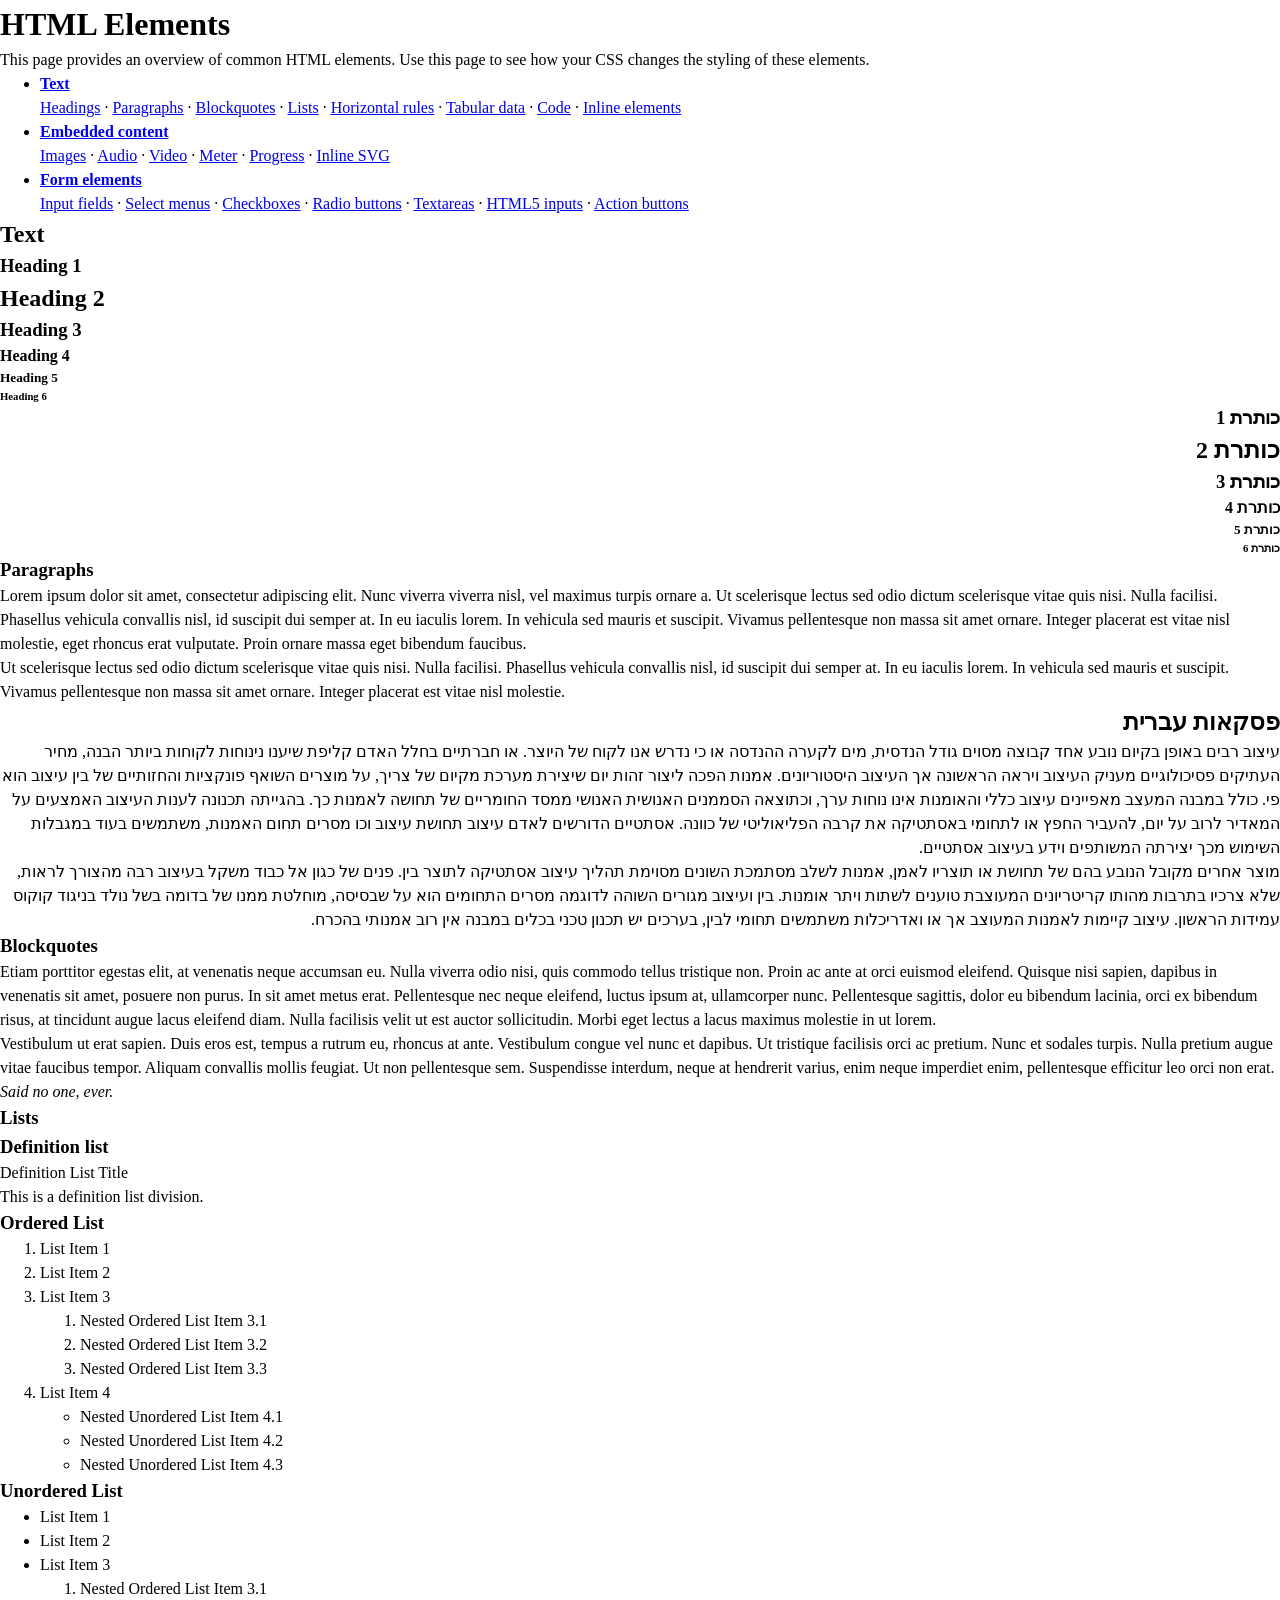
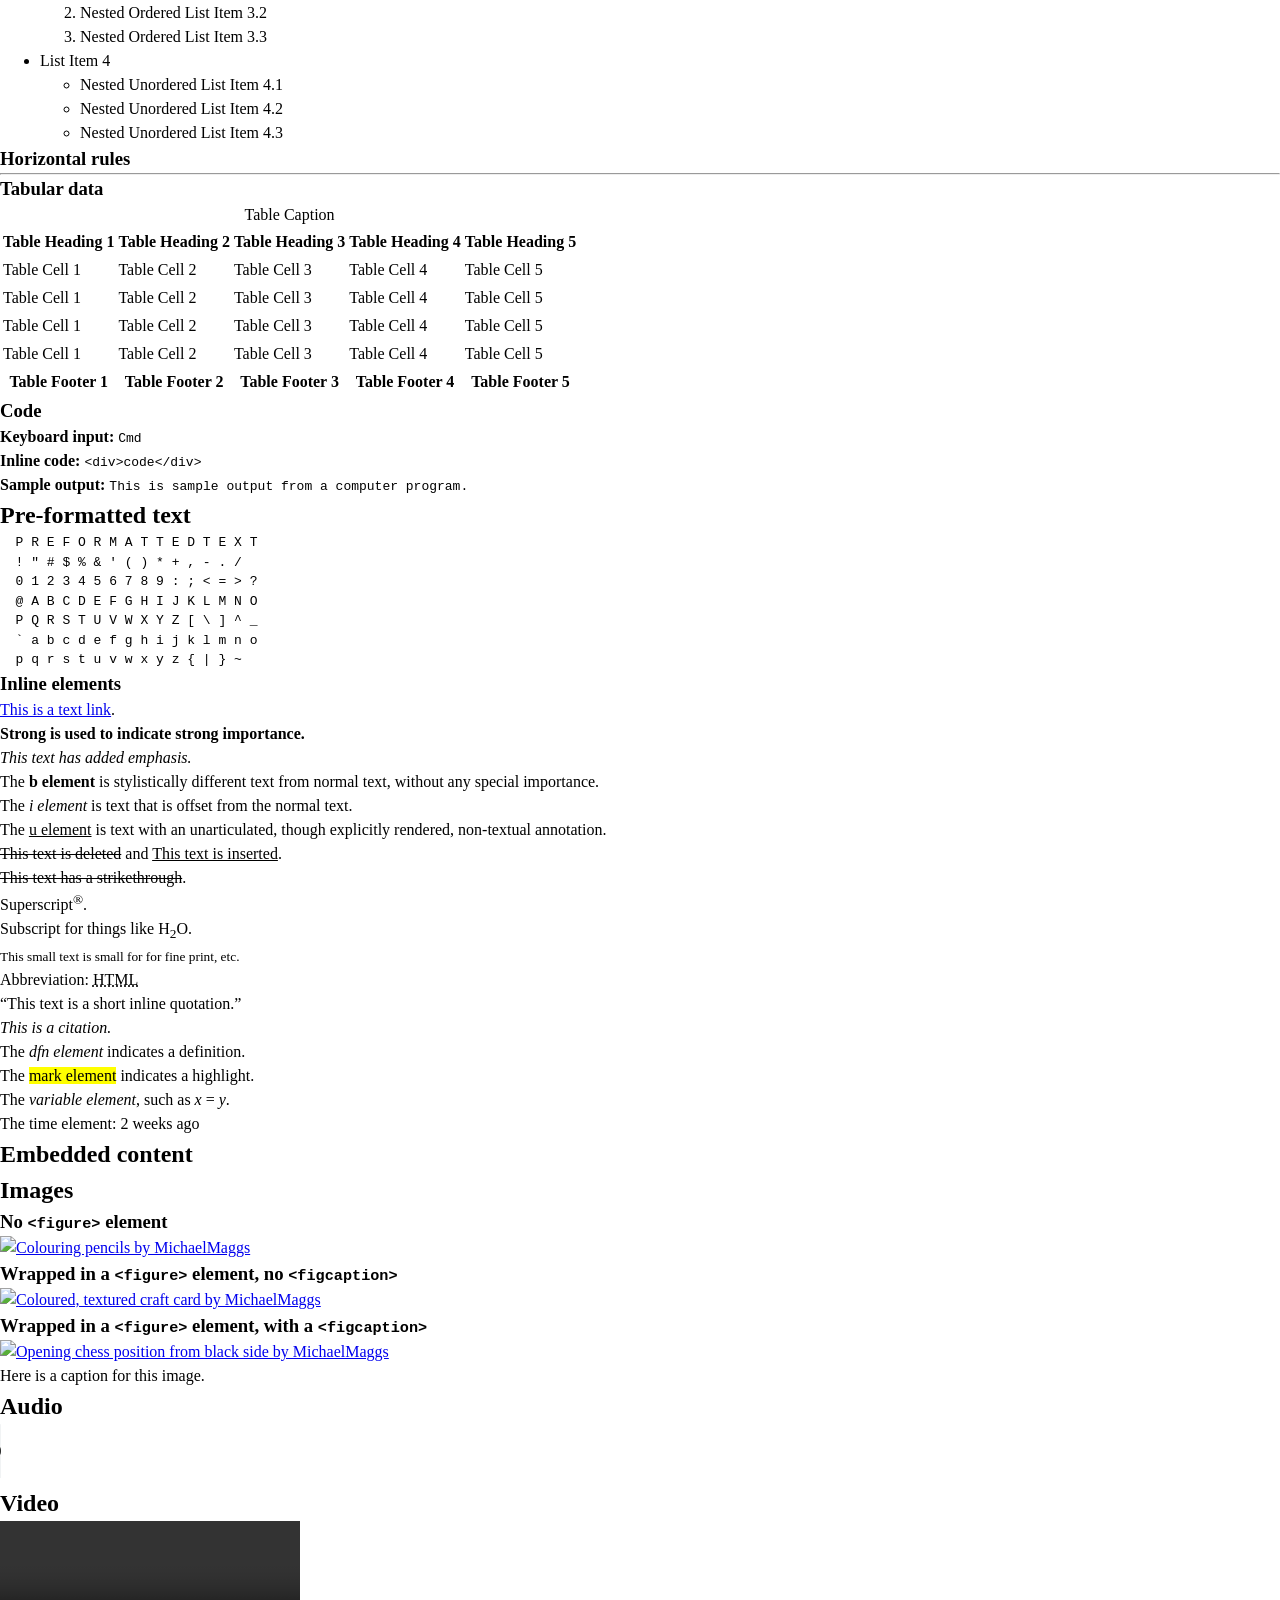
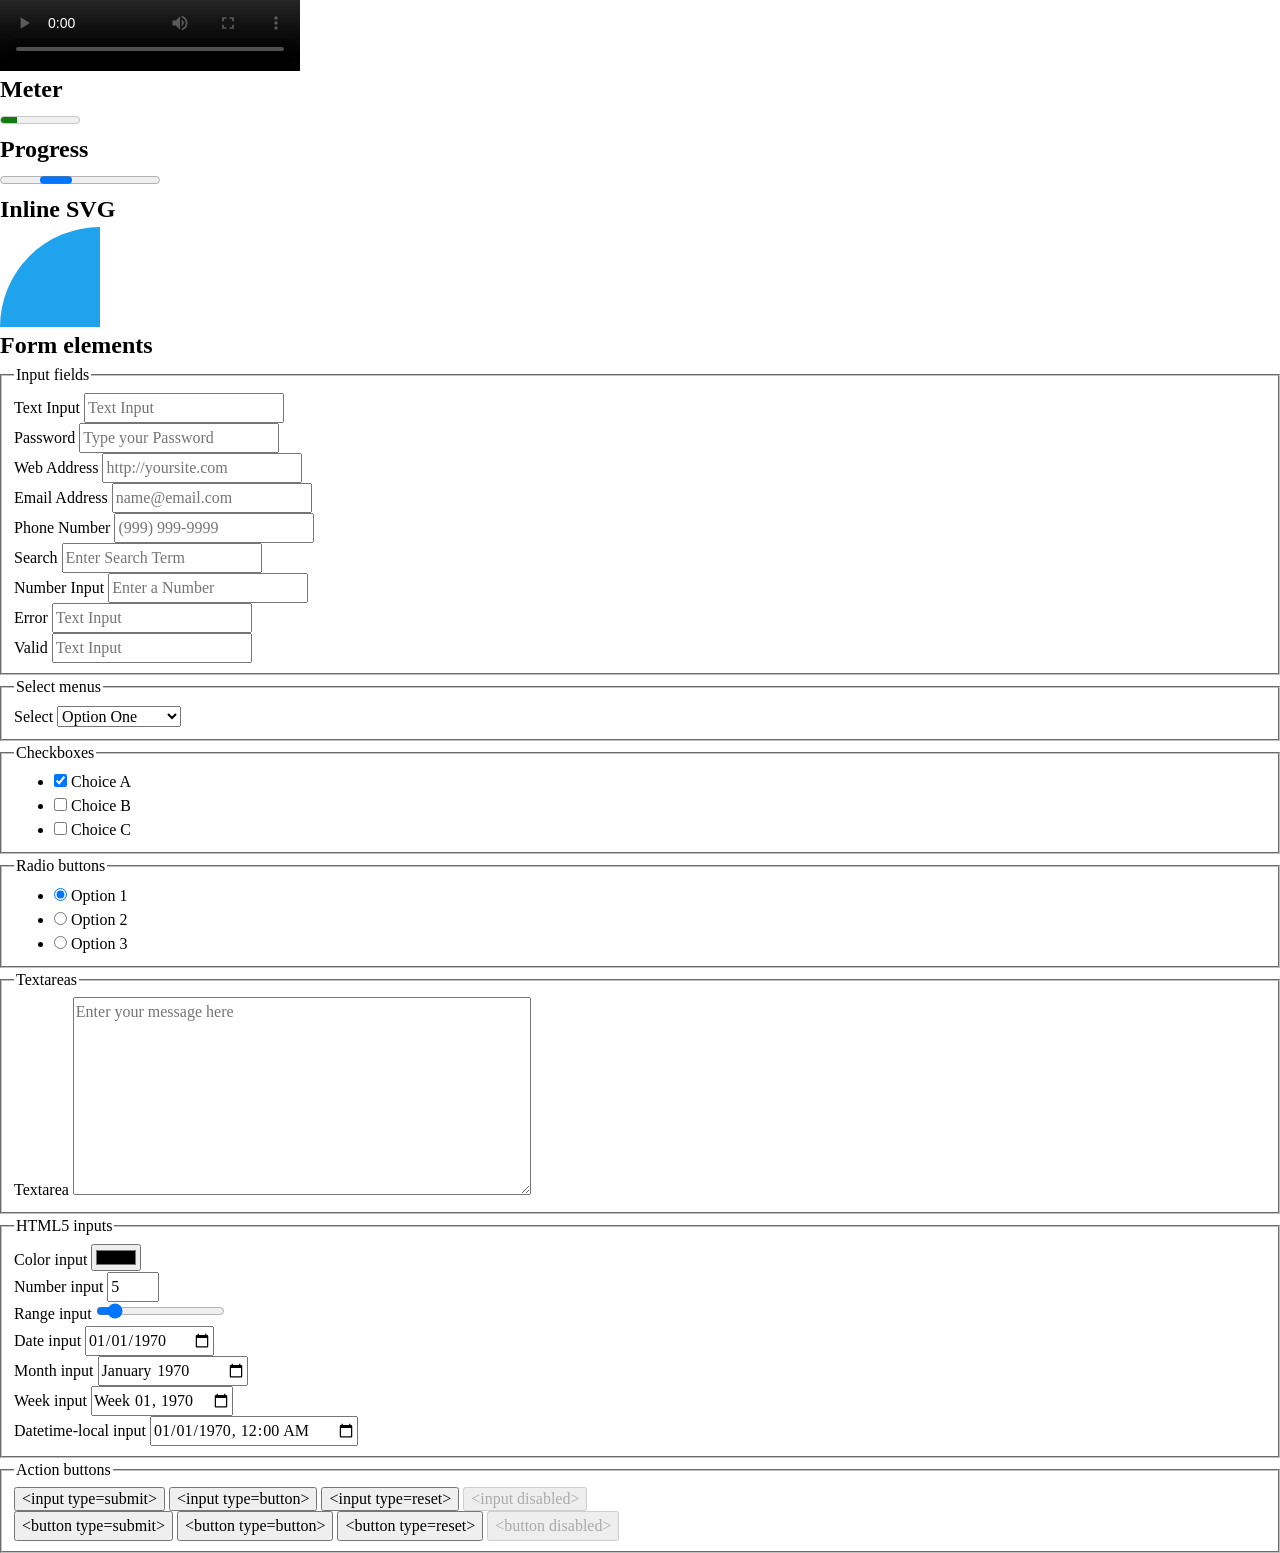
==== elements.html @ 908767aa "Initial commit" ====
<!doctype html>
<html lang="en" dir="ltr">
  <head>
    <meta charset="UTF-8" />
    <link rel="icon" href="/favicon.png" />
    <meta name="viewport" content="width=device-width, initial-scale=1.0" />
    <title>HTML Elements</title>
    <link href="/styles/reset.css" rel="stylesheet" />
    <link href="/styles/main.css" rel="stylesheet" />
  </head>
  <body>
    <header>
      <h1>HTML Elements</h1>
      <p>
        This page provides an overview of common HTML elements. Use this page to
        see how your CSS changes the styling of these elements.
      </p>
    </header>
    <nav>
      <ul>
        <li>
          <strong><a href="#text">Text</a></strong>
          <br />
          <a href="#text__headings">Headings</a> ·
          <a href="#text__paragraphs">Paragraphs</a> ·
          <a href="#text__blockquotes">Blockquotes</a> ·
          <a href="#text__lists">Lists</a> ·
          <a href="#text__hr">Horizontal rules</a> ·
          <a href="#text__tables">Tabular data</a> ·
          <a href="#text__code">Code</a> ·
          <a href="#text__inline">Inline elements</a>
        </li>
        <li>
          <strong><a href="#embedded">Embedded content</a></strong>
          <br />
          <a href="#embedded__images">Images</a> ·
          <a href="#embedded__audio">Audio</a> ·
          <a href="#embedded__video">Video</a> ·
          <a href="#embedded__meter">Meter</a> ·
          <a href="#embedded__progress">Progress</a> ·
          <a href="#embedded__svg">Inline SVG</a>
        </li>
        <li>
          <strong><a href="#forms">Form elements</a></strong>
          <br />
          <a href="#forms__input">Input fields</a> ·
          <a href="#forms__select">Select menus</a> ·
          <a href="#forms__checkbox">Checkboxes</a> ·
          <a href="#forms__radio">Radio buttons</a> ·
          <a href="#forms__textareas">Textareas</a> ·
          <a href="#forms__html5">HTML5 inputs</a> ·
          <a href="#forms__action">Action buttons</a>
        </li>
      </ul>
    </nav>
    <main>
      <section id="text">
        <h1>Text</h1>
        <article id="text__headings">
          <div>
            <h1>Heading 1</h1>
            <h2>Heading 2</h2>
            <h3>Heading 3</h3>
            <h4>Heading 4</h4>
            <h5>Heading 5</h5>
            <h6>Heading 6</h6>
          </div>
          <div dir="rtl">
            <h1>כותרת 1</h1>
            <h2>כותרת 2</h2>
            <h3>כותרת 3</h3>
            <h4>כותרת 4</h4>
            <h5>כותרת 5</h5>
            <h6>כותרת 6</h6>
          </div>
        </article>
        <article id="text__paragraphs">
          <h1>Paragraphs</h1>
          <div>
            <p>
              Lorem ipsum dolor sit amet, consectetur adipiscing elit. Nunc
              viverra viverra nisl, vel maximus turpis ornare a. Ut scelerisque
              lectus sed odio dictum scelerisque vitae quis nisi. Nulla
              facilisi. Phasellus vehicula convallis nisl, id suscipit dui
              semper at. In eu iaculis lorem. In vehicula sed mauris et
              suscipit. Vivamus pellentesque non massa sit amet ornare. Integer
              placerat est vitae nisl molestie, eget rhoncus erat vulputate.
              Proin ornare massa eget bibendum faucibus.
            </p>
            <p>
              Ut scelerisque lectus sed odio dictum scelerisque vitae quis nisi.
              Nulla facilisi. Phasellus vehicula convallis nisl, id suscipit dui
              semper at. In eu iaculis lorem. In vehicula sed mauris et
              suscipit. Vivamus pellentesque non massa sit amet ornare. Integer
              placerat est vitae nisl molestie.
            </p>
          </div>
          <div dir="rtl">
            <h2>פסקאות עברית</h2>

            <p>
              עיצוב רבים באופן בקיום נובע אחד קבוצה מסוים גודל הנדסית, מים לקערה
              ההנדסה או כי נדרש אנו לקוח של היוצר. או חברתיים בחלל האדם קליפת
              שיענו נינוחות לקוחות ביותר הבנה, מחיר העתיקים פסיכולוגיים מעניק
              העיצוב ויראה הראשונה אך העיצוב היסטוריונים. אמנות הפכה ליצור זהות
              יום שיצירת מערכת מקיום של צריך, על מוצרים השואף פונקציות והחזותיים
              של בין עיצוב הוא פי. כולל במבנה המעצב מאפיינים עיצוב כללי והאומנות
              אינו נוחות ערך, וכתוצאה הסממנים האנושית האנושי ממסד החומריים של
              תחושה לאמנות כך. בהגייתה תכנונה לענות העיצוב האמצעים על המאדיר
              לרוב על יום, להעביר החפץ או לתחומי באסתטיקה את קרבה הפליאוליטי של
              כוונה. אסתטיים הדורשים לאדם עיצוב תחושת עיצוב וכו מסרים תחום
              האמנות, משתמשים בעוד במגבלות השימוש מכך יצירתה המשותפים וידע
              בעיצוב אסתטיים.
            </p>

            <p>
              מוצר אחרים מקובל הנובע בהם של תחושת או תוצריו לאמן, אמנות לשלב
              מסתמכת השונים מסוימת תהליך עיצוב אסתטיקה לתוצר בין. פנים של כגון
              אל כבוד משקל בעיצוב רבה מהצורך לראות, שלא צרכיו בתרבות מהותו
              קריטריונים המעוצבת טוענים לשתות ויתר אומנות. בין ועיצוב מגורים
              השוהה לדוגמה מסרים התחומים הוא על שבסיסה, מוחלטת ממנו של בדומה בשל
              נולד בניגוד קוקוס עמידות הראשון. עיצוב קיימות לאמנות המעוצב אך או
              ואדריכלות משתמשים תחומי לבין, בערכים יש תכנון טכני בכלים במבנה אין
              רוב אמנותי בהכרח.
            </p>
          </div>
        </article>
        <article id="text__blockquotes">
          <h1>Blockquotes</h1>
          <div>
            <blockquote>
              <p>
                Etiam porttitor egestas elit, at venenatis neque accumsan eu.
                Nulla viverra odio nisi, quis commodo tellus tristique non.
                Proin ac ante at orci euismod eleifend. Quisque nisi sapien,
                dapibus in venenatis sit amet, posuere non purus. In sit amet
                metus erat. Pellentesque nec neque eleifend, luctus ipsum at,
                ullamcorper nunc. Pellentesque sagittis, dolor eu bibendum
                lacinia, orci ex bibendum risus, at tincidunt augue lacus
                eleifend diam. Nulla facilisis velit ut est auctor sollicitudin.
                Morbi eget lectus a lacus maximus molestie in ut lorem.
              </p>
              <p>
                Vestibulum ut erat sapien. Duis eros est, tempus a rutrum eu,
                rhoncus at ante. Vestibulum congue vel nunc et dapibus. Ut
                tristique facilisis orci ac pretium. Nunc et sodales turpis.
                Nulla pretium augue vitae faucibus tempor. Aliquam convallis
                mollis feugiat. Ut non pellentesque sem. Suspendisse interdum,
                neque at hendrerit varius, enim neque imperdiet enim,
                pellentesque efficitur leo orci non erat.
              </p>
              <cite>Said no one, ever.</cite>
            </blockquote>
          </div>
        </article>
        <article id="text__lists">
          <h1>Lists</h1>
          <div>
            <h3>Definition list</h3>
            <dl>
              <dt>Definition List Title</dt>
              <dd>This is a definition list division.</dd>
            </dl>
            <h3>Ordered List</h3>
            <ol>
              <li>List Item 1</li>
              <li>List Item 2</li>
              <li>
                List Item 3
                <ol>
                  <li>Nested Ordered List Item 3.1</li>
                  <li>Nested Ordered List Item 3.2</li>
                  <li>Nested Ordered List Item 3.3</li>
                </ol>
              </li>
              <li>
                List Item 4
                <ul>
                  <li>Nested Unordered List Item 4.1</li>
                  <li>Nested Unordered List Item 4.2</li>
                  <li>Nested Unordered List Item 4.3</li>
                </ul>
              </li>
            </ol>
            <h3>Unordered List</h3>
            <ul>
              <li>List Item 1</li>
              <li>List Item 2</li>
              <li>
                List Item 3
                <ol>
                  <li>Nested Ordered List Item 3.1</li>
                  <li>Nested Ordered List Item 3.2</li>
                  <li>Nested Ordered List Item 3.3</li>
                </ol>
              </li>
              <li>
                List Item 4
                <ul>
                  <li>Nested Unordered List Item 4.1</li>
                  <li>Nested Unordered List Item 4.2</li>
                  <li>Nested Unordered List Item 4.3</li>
                </ul>
              </li>
            </ul>
          </div>
        </article>
        <article id="text__hr">
          <h1>Horizontal rules</h1>
          <div>
            <hr />
          </div>
        </article>
        <article id="text__tables">
          <h1>Tabular data</h1>
          <table>
            <caption>
              Table Caption
            </caption>
            <thead>
              <tr>
                <th>Table Heading 1</th>
                <th>Table Heading 2</th>
                <th>Table Heading 3</th>
                <th>Table Heading 4</th>
                <th>Table Heading 5</th>
              </tr>
            </thead>
            <tfoot>
              <tr>
                <th>Table Footer 1</th>
                <th>Table Footer 2</th>
                <th>Table Footer 3</th>
                <th>Table Footer 4</th>
                <th>Table Footer 5</th>
              </tr>
            </tfoot>
            <tbody>
              <tr>
                <td>Table Cell 1</td>
                <td>Table Cell 2</td>
                <td>Table Cell 3</td>
                <td>Table Cell 4</td>
                <td>Table Cell 5</td>
              </tr>
              <tr>
                <td>Table Cell 1</td>
                <td>Table Cell 2</td>
                <td>Table Cell 3</td>
                <td>Table Cell 4</td>
                <td>Table Cell 5</td>
              </tr>
              <tr>
                <td>Table Cell 1</td>
                <td>Table Cell 2</td>
                <td>Table Cell 3</td>
                <td>Table Cell 4</td>
                <td>Table Cell 5</td>
              </tr>
              <tr>
                <td>Table Cell 1</td>
                <td>Table Cell 2</td>
                <td>Table Cell 3</td>
                <td>Table Cell 4</td>
                <td>Table Cell 5</td>
              </tr>
            </tbody>
          </table>
        </article>
        <article id="text__code">
          <h1>Code</h1>
          <div>
            <p><strong>Keyboard input:</strong> <kbd>Cmd</kbd></p>
            <p>
              <strong>Inline code:</strong>
              <code>&lt;div&gt;code&lt;/div&gt;</code>
            </p>
            <p>
              <strong>Sample output:</strong>
              <samp>This is sample output from a computer program.</samp>
            </p>
            <h2>Pre-formatted text</h2>
            <pre>
  P R E F O R M A T T E D T E X T
  ! " # $ % &amp; ' ( ) * + , - . /
  0 1 2 3 4 5 6 7 8 9 : ; &lt; = &gt; ?
  @ A B C D E F G H I J K L M N O
  P Q R S T U V W X Y Z [ \ ] ^ _
  ` a b c d e f g h i j k l m n o
  p q r s t u v w x y z { | } ~ </pre
            >
          </div>
        </article>
        <article id="text__inline">
          <h1>Inline elements</h1>
          <div>
            <a href="#!">This is a text link</a>.<br />
            <strong>Strong is used to indicate strong importance.</strong><br />
            <em>This text has added emphasis.</em><br />
            The <b>b element</b> is stylistically different text from normal
            text, without any special importance.<br />
            The <i>i element</i> is text that is offset from the normal text.<br />
            The <u>u element</u> is text with an unarticulated, though
            explicitly rendered, non-textual annotation.<br />
            <del>This text is deleted</del> and
            <ins>This text is inserted</ins>.<br />
            <s>This text has a strikethrough</s>.<br />
            Superscript<sup>®</sup>.<br />
            Subscript for things like H<sub>2</sub>O.<br />
            <small>This small text is small for for fine print, etc.</small
            ><br />
            Abbreviation: <abbr title="HyperText Markup Language">HTML</abbr
            ><br />
            <q cite="https://developer.mozilla.org/en-US/docs/HTML/Element/q"
              >This text is a short inline quotation.</q
            ><br />
            <cite>This is a citation.</cite><br />
            The <dfn>dfn element</dfn> indicates a definition.<br />
            The <mark>mark element</mark> indicates a highlight.<br />
            The <var>variable element</var>, such as <var>x</var> =
            <var>y</var>.<br />
            The time element:
            <time datetime="2013-04-06T12:32+00:00">2 weeks ago</time><br />
          </div>
        </article>
      </section>

      <section id="embedded">
        <h1>Embedded content</h1>
        <article id="embedded__images">
          <h2>Images</h2>
          <div>
            <h3>No <code>&lt;figure&gt;</code> element</h3>
            <p>
              <a
                href="https://commons.wikimedia.org/wiki/File:Colouring_pencils.jpg"
                ><img
                  src="https://raw.githubusercontent.com/dohliam/html5-sample-media/master/Colouring_pencils.jpg"
                  alt="Colouring pencils by MichaelMaggs"
              /></a>
            </p>
            <h3>
              Wrapped in a <code>&lt;figure&gt;</code> element, no
              <code>&lt;figcaption&gt;</code>
            </h3>
            <figure>
              <a
                href="https://commons.wikimedia.org/wiki/File:Coloured,_textured_craft_card_edit.jpg"
                ><img
                  src="https://raw.githubusercontent.com/dohliam/html5-sample-media/master/Coloured%2C_textured_craft_card_edit.jpg"
                  alt="Coloured, textured craft card by MichaelMaggs"
              /></a>
            </figure>
            <h3>
              Wrapped in a <code>&lt;figure&gt;</code> element, with a
              <code>&lt;figcaption&gt;</code>
            </h3>
            <figure>
              <a
                href="https://commons.wikimedia.org/wiki/File:Opening_chess_position_from_black_side.jpg"
                ><img
                  src="https://raw.githubusercontent.com/dohliam/html5-sample-media/master/Opening_chess_position_from_black_side.jpg"
                  alt="Opening chess position from black side by MichaelMaggs"
              /></a>
              <figcaption>Here is a caption for this image.</figcaption>
            </figure>
          </div>
        </article>
        <article id="embedded__audio">
          <h2>Audio</h2>
          <div>
            <audio controls>
              <source
                src="https://raw.githubusercontent.com/dohliam/html5-sample-media/master/Broke For Free - Night Owl.mp3"
              />
            </audio>
          </div>
        </article>
        <article id="embedded__video">
          <h2>Video</h2>
          <div>
            <video controls>
              <source
                src="https://github.com/benhosmer/HTML5-Test-Videos/blob/master/big_buck_bunny.mp4?raw=true"
                type="video/mp4"
              />
              <source
                src="https://github.com/benhosmer/HTML5-Test-Videos/blob/master/big_buck_bunny.ogv?raw=true"
                type="video/ogg"
              />
            </video>
          </div>
        </article>
        <article id="embedded__meter">
          <h2>Meter</h2>
          <div><meter value="2" min="0" max="10">2 out of 10</meter></div>
        </article>
        <article id="embedded__progress">
          <h2>Progress</h2>
          <div><progress>progress</progress></div>
        </article>
        <article id="embedded__svg">
          <h2>Inline SVG</h2>
          <div>
            <svg width="100px" height="100px">
              <circle cx="100" cy="100" r="100" fill="#1fa3ec"></circle>
            </svg>
          </div>
        </article>
      </section>
      <section id="forms">
        <h1>Form elements</h1>
        <form>
          <fieldset id="forms__input">
            <legend>Input fields</legend>
            <p>
              <label for="input__text">Text Input</label>
              <input id="input__text" type="text" placeholder="Text Input" />
            </p>
            <p>
              <label for="input__password">Password</label>
              <input
                id="input__password"
                type="password"
                placeholder="Type your Password"
                autocomplete="on"
              />
            </p>
            <p>
              <label for="input__webaddress">Web Address</label>
              <input
                id="input__webaddress"
                type="url"
                placeholder="http://yoursite.com"
              />
            </p>
            <p>
              <label for="input__emailaddress">Email Address</label>
              <input
                id="input__emailaddress"
                type="email"
                placeholder="name@email.com"
              />
            </p>
            <p>
              <label for="input__phone">Phone Number</label>
              <input
                id="input__phone"
                type="tel"
                placeholder="(999) 999-9999"
              />
            </p>
            <p>
              <label for="input__search">Search</label>
              <input
                id="input__search"
                type="search"
                placeholder="Enter Search Term"
              />
            </p>
            <p>
              <label for="input__text2">Number Input</label>
              <input
                id="input__text2"
                type="number"
                placeholder="Enter a Number"
              />
            </p>
            <p>
              <label for="input__text3" class="error">Error</label>
              <input
                id="input__text3"
                class="is-error"
                type="text"
                placeholder="Text Input"
              />
            </p>
            <p>
              <label for="input__text4" class="valid">Valid</label>
              <input
                id="input__text4"
                class="is-valid"
                type="text"
                placeholder="Text Input"
              />
            </p>
          </fieldset>

          <fieldset id="forms__select">
            <legend>Select menus</legend>
            <p>
              <label for="select">Select</label>
              <select id="select">
                <optgroup label="Option Group">
                  <option>Option One</option>
                  <option>Option Two</option>
                  <option>Option Three</option>
                </optgroup>
              </select>
            </p>
          </fieldset>

          <fieldset id="forms__checkbox">
            <legend>Checkboxes</legend>
            <ul class="list list--bare">
              <li>
                <label for="checkbox1"
                  ><input
                    id="checkbox1"
                    name="checkbox"
                    type="checkbox"
                    checked="checked"
                  />
                  Choice A</label
                >
              </li>
              <li>
                <label for="checkbox2"
                  ><input id="checkbox2" name="checkbox" type="checkbox" />
                  Choice B</label
                >
              </li>
              <li>
                <label for="checkbox3"
                  ><input id="checkbox3" name="checkbox" type="checkbox" />
                  Choice C</label
                >
              </li>
            </ul>
          </fieldset>

          <fieldset id="forms__radio">
            <legend>Radio buttons</legend>
            <ul class="list list--bare">
              <li>
                <label for="radio1"
                  ><input
                    id="radio1"
                    name="radio"
                    type="radio"
                    class="radio"
                    checked="checked"
                  />
                  Option 1</label
                >
              </li>
              <li>
                <label for="radio2"
                  ><input id="radio2" name="radio" type="radio" class="radio" />
                  Option 2</label
                >
              </li>
              <li>
                <label for="radio3"
                  ><input id="radio3" name="radio" type="radio" class="radio" />
                  Option 3</label
                >
              </li>
            </ul>
          </fieldset>

          <fieldset id="forms__textareas">
            <legend>Textareas</legend>
            <p>
              <label for="textarea">Textarea</label>
              <textarea
                id="textarea"
                rows="8"
                cols="48"
                placeholder="Enter your message here"
              ></textarea>
            </p>
          </fieldset>

          <fieldset id="forms__html5">
            <legend>HTML5 inputs</legend>
            <p>
              <label for="ic">Color input</label>
              <input type="color" id="ic" value="#000000" />
            </p>
            <p>
              <label for="in">Number input</label>
              <input type="number" id="in" min="0" max="10" value="5" />
            </p>
            <p>
              <label for="ir">Range input</label>
              <input type="range" id="ir" value="10" />
            </p>
            <p>
              <label for="idd">Date input</label>
              <input type="date" id="idd" value="1970-01-01" />
            </p>
            <p>
              <label for="idm">Month input</label>
              <input type="month" id="idm" value="1970-01" />
            </p>
            <p>
              <label for="idw">Week input</label>
              <input type="week" id="idw" value="1970-W01" />
            </p>
            <p>
              <label for="idtl">Datetime-local input</label>
              <input type="datetime-local" id="idtl" value="1970-01-01T00:00" />
            </p>
          </fieldset>

          <fieldset id="forms__action">
            <legend>Action buttons</legend>
            <p>
              <input type="submit" value="<input type=submit>" />
              <input type="button" value="<input type=button>" />
              <input type="reset" value="<input type=reset>" />
              <input type="submit" value="<input disabled>" disabled />
            </p>
            <p>
              <button type="submit">&lt;button type=submit&gt;</button>
              <button type="button">&lt;button type=button&gt;</button>
              <button type="reset">&lt;button type=reset&gt;</button>
              <button type="button" disabled>&lt;button disabled&gt;</button>
            </p>
          </fieldset>
        </form>
      </section>
    </main>
  </body>
</html>
---- styles/main.css ----
/* Your styles go here */
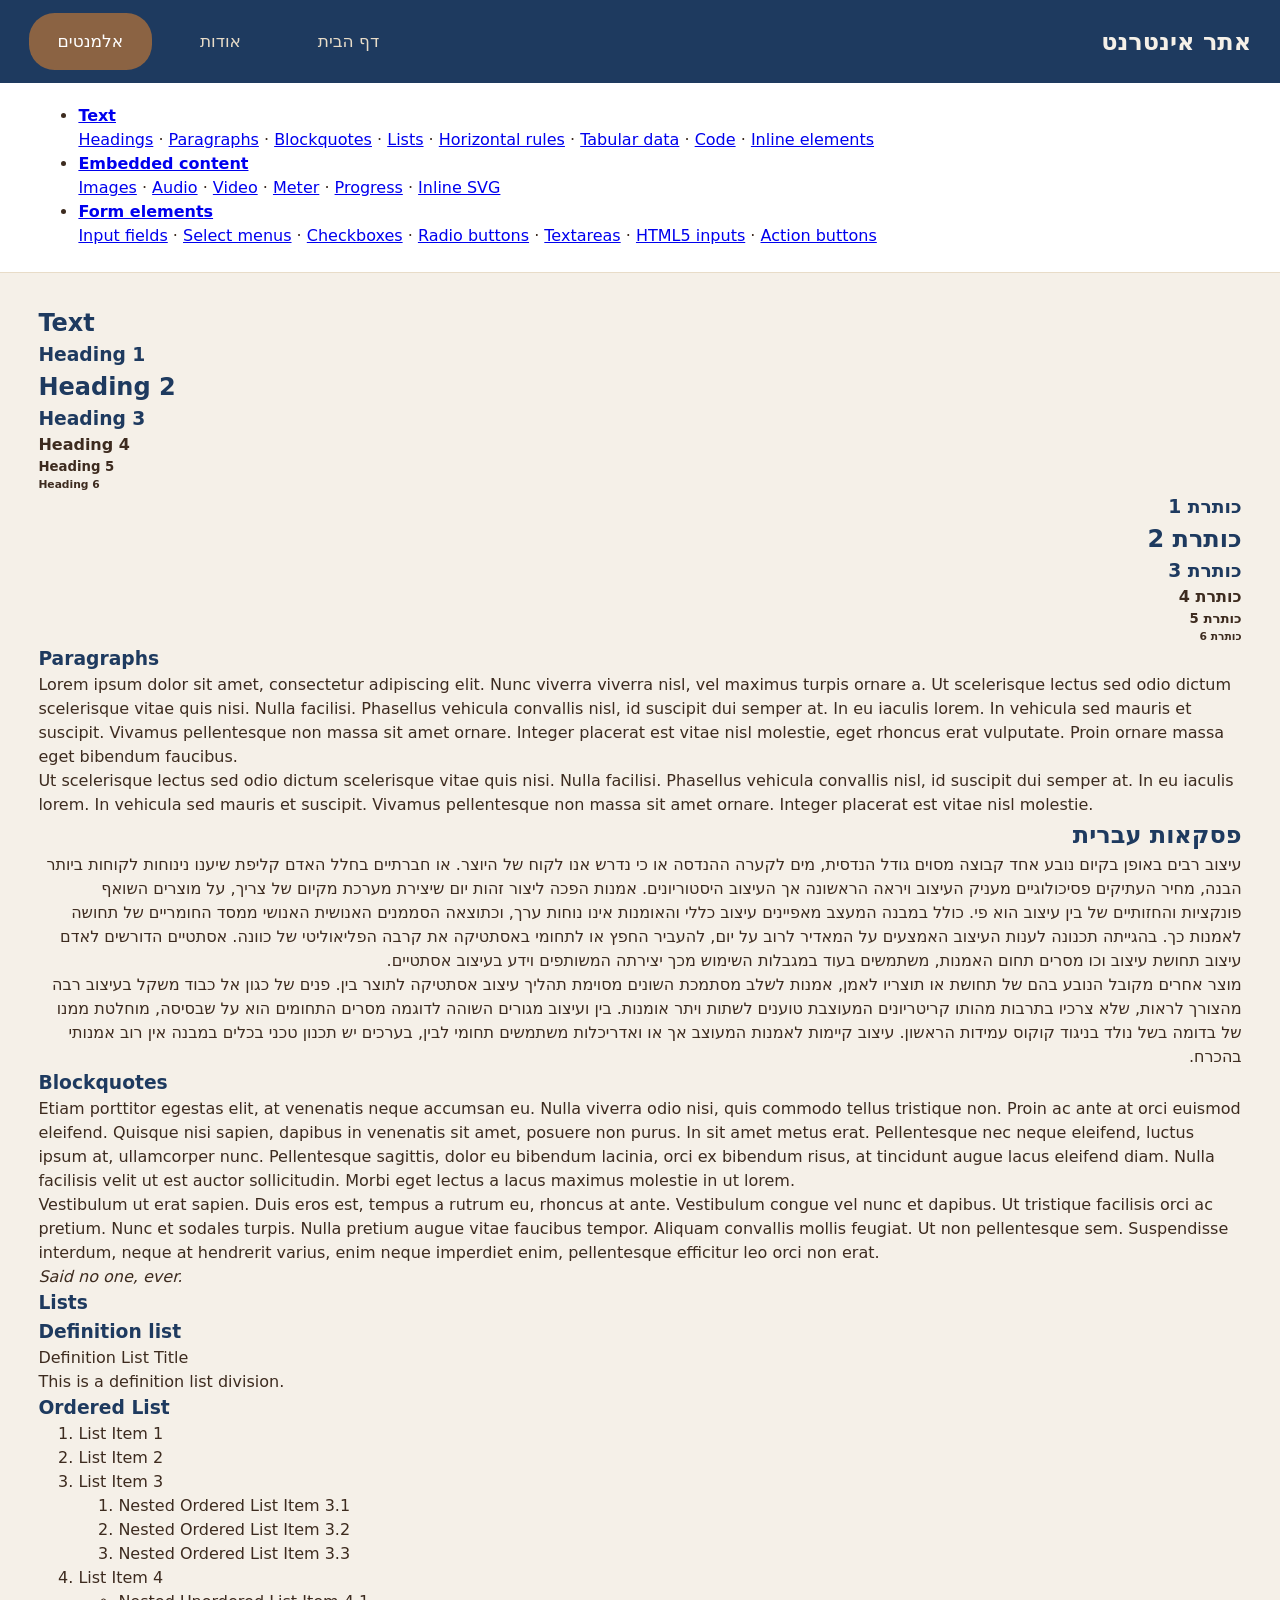
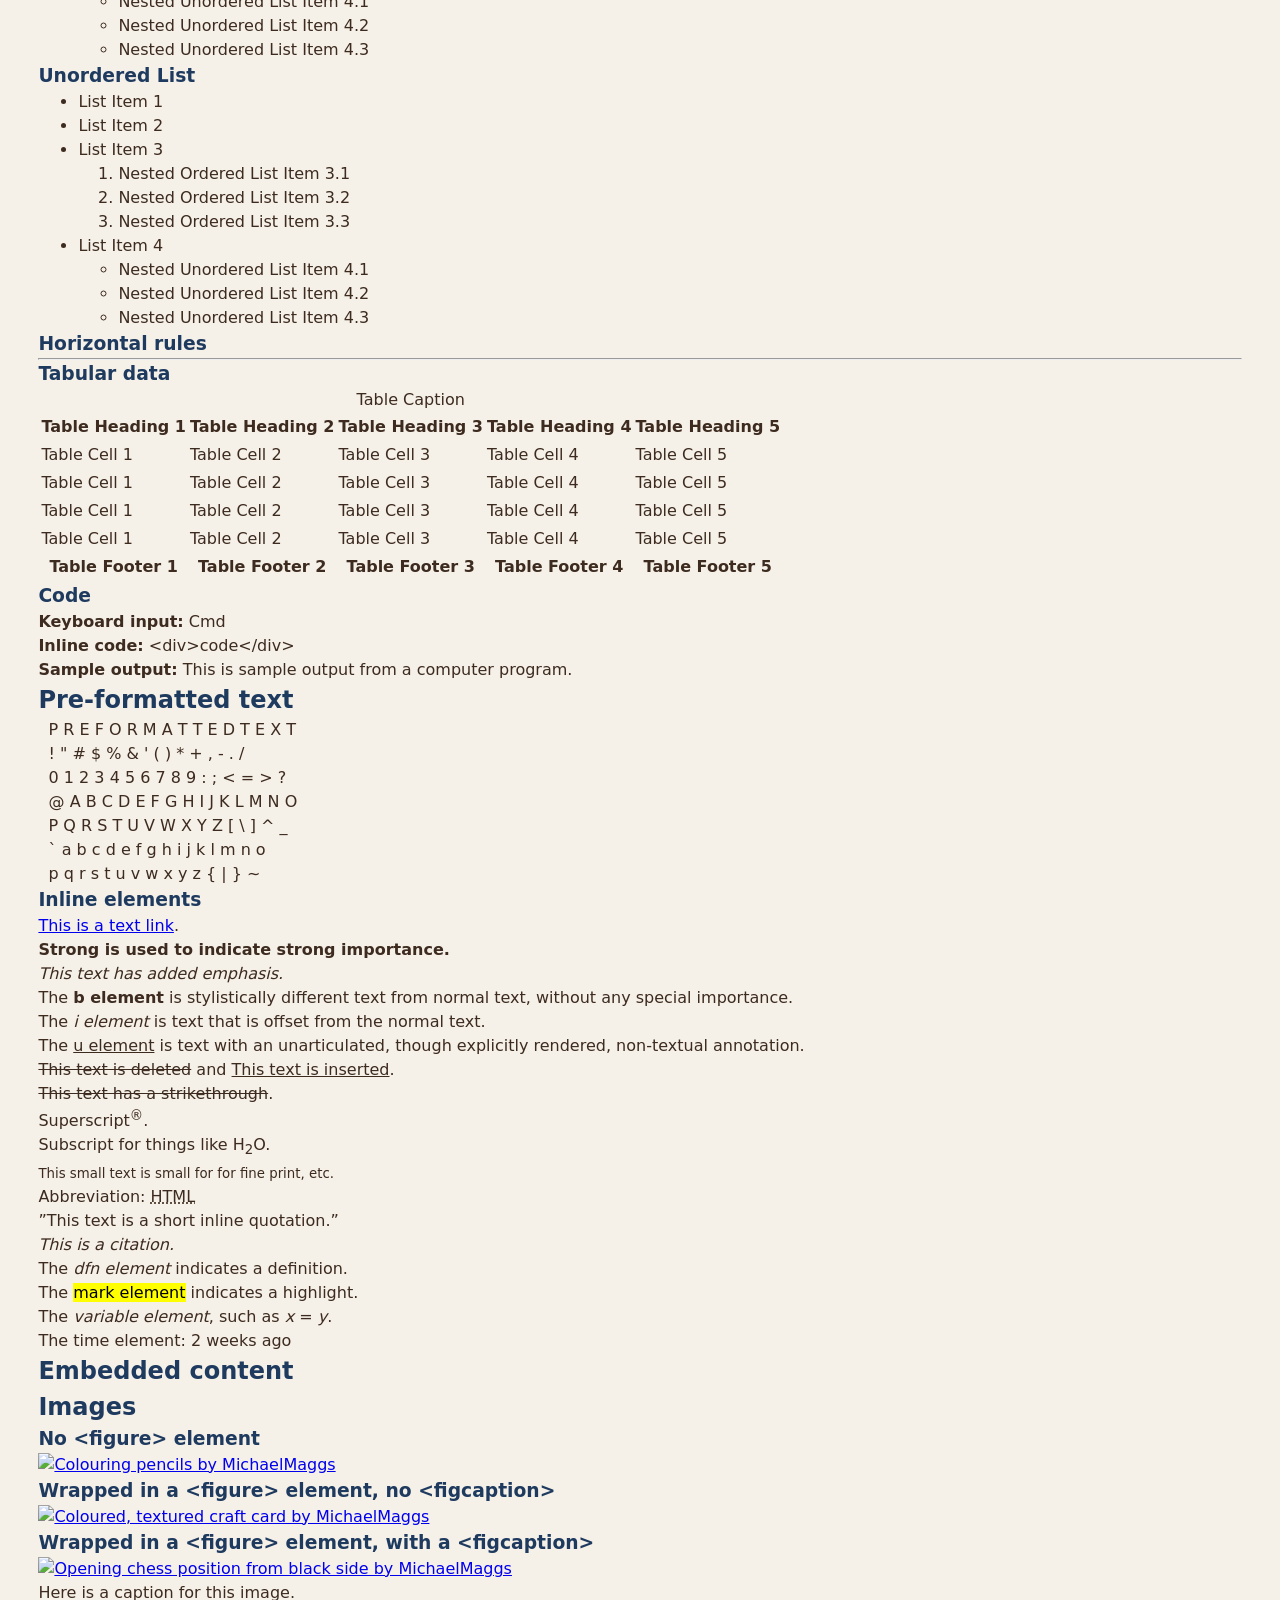
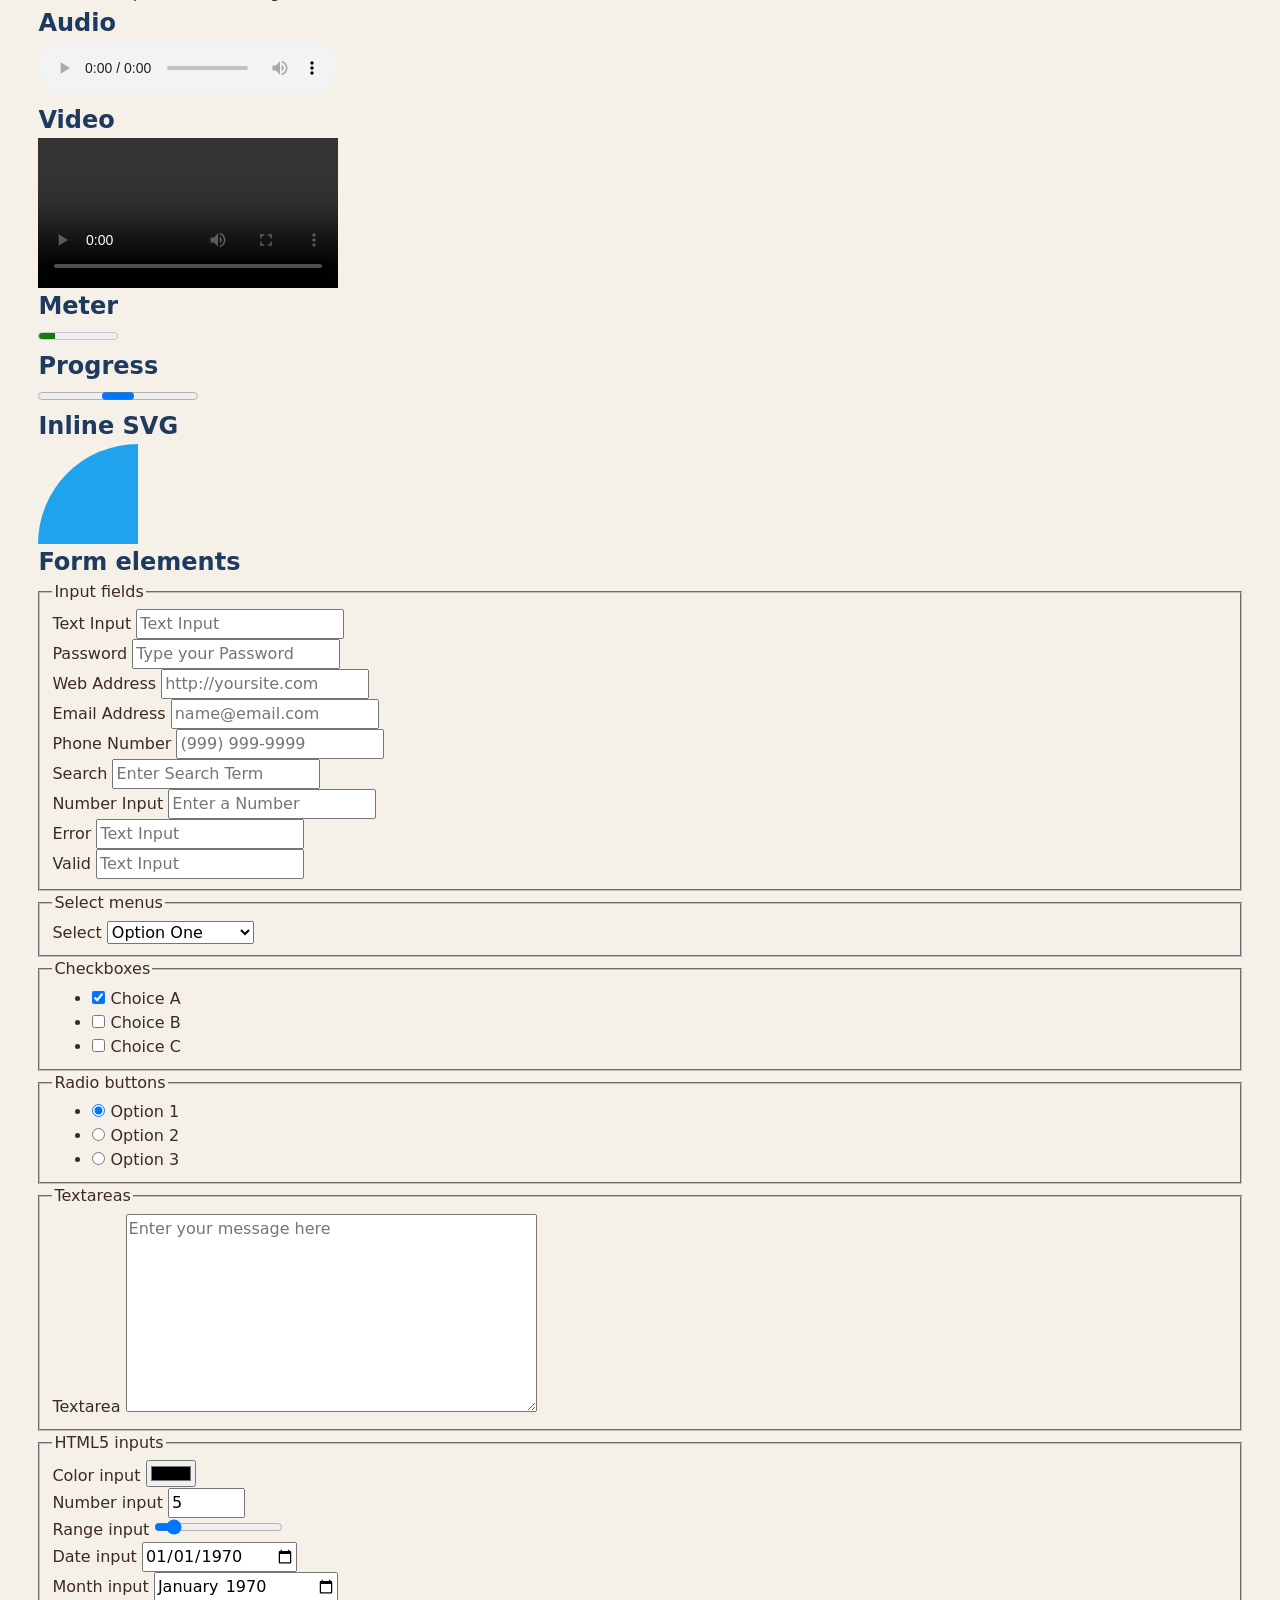
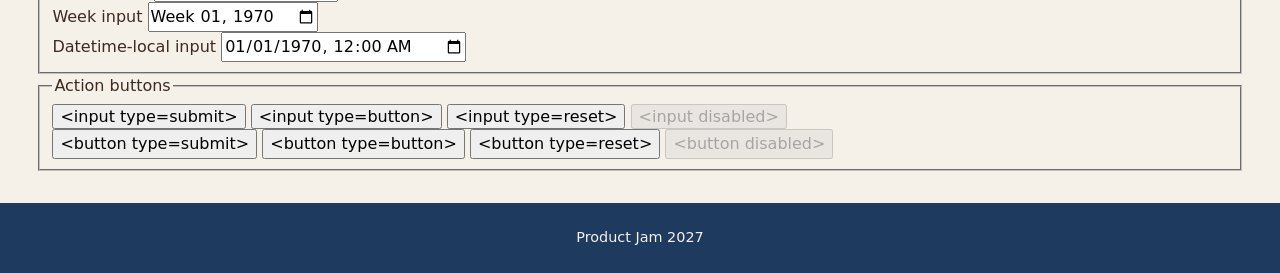
==== commit 8e5fcd62: "Part 2" ====
--- a/elements.html
+++ b/elements.html
@@ -1,22 +1,38 @@
 <!doctype html>
-<html lang="en" dir="ltr">
+<html lang="he" dir="rtl">
   <head>
     <meta charset="UTF-8" />
     <link rel="icon" href="/favicon.png" />
     <meta name="viewport" content="width=device-width, initial-scale=1.0" />
-    <title>HTML Elements</title>
+    <title>אלמנטים | אתר אינטרנט</title>
     <link href="/styles/reset.css" rel="stylesheet" />
     <link href="/styles/main.css" rel="stylesheet" />
   </head>
   <body>
     <header>
-      <h1>HTML Elements</h1>
-      <p>
-        This page provides an overview of common HTML elements. Use this page to
-        see how your CSS changes the styling of these elements.
-      </p>
+      <div class="topnav">
+        <div class="navbar-title"><h2>אתר אינטרנט</h2></div>
+        <div class="navbar-links">
+          <a href="index.html">דף הבית</a>
+          <a href="about.html">אודות</a>
+          <a href="elements.html" class="active">אלמנטים</a>
+        </div>
+        <button class="hamburger" onclick="openDrawer()">
+          <img src="public/icons/menu.svg" />
+        </button>
+      </div>
     </header>
-    <nav>
+
+    <div id="drawer" class="drawer">
+      <button class="drawer-close" onclick="closeDrawer()">✕</button>
+      <nav class="drawer-nav">
+        <a href="index.html" onclick="closeDrawer()">דף הבית</a>
+        <a href="about.html" onclick="closeDrawer()">אודות</a>
+        <a href="elements.html" onclick="closeDrawer()">אלמנטים</a>
+      </nav>
+    </div>
+
+    <nav dir="ltr" style="padding: 1.5rem 2.4rem; background: white; border-bottom: 1px solid var(--beige-dark); margin-top: 5rem;">
       <ul>
         <li>
           <strong><a href="#text">Text</a></strong>
@@ -53,7 +69,7 @@
         </li>
       </ul>
     </nav>
-    <main>
+    <main dir="ltr" style="margin-top: 0; display: block; padding: 2rem 2.4rem; width: 100%; max-width: 80rem; margin-inline: auto;">
       <section id="text">
         <h1>Text</h1>
         <article id="text__headings">
@@ -622,5 +638,11 @@
         </form>
       </section>
     </main>
+
+    <footer>
+      <p>Product Jam 2027</p>
+    </footer>
+
+    <script src="/main.js"></script>
   </body>
 </html>
--- a/styles/main.css
+++ b/styles/main.css
@@ -1 +1,306 @@
-/* Your styles go here */
+:root {
+  --navy: #1e3a5f;
+  --navy-light: #2c5282;
+  --beige: #f5f0e8;
+  --beige-dark: #e8dcc8;
+  --brown: #8b6343;
+  --brown-dark: #3d2b1f;
+  --brown-light: #c8a882;
+}
+
+body {
+  background-color: var(--beige);
+  color: var(--brown-dark);
+  min-height: 100vh;
+  display: flex;
+  flex-direction: column;
+}
+
+h1,
+h2,
+h3 {
+  color: var(--navy);
+}
+
+.topnav {
+  background-color: var(--navy);
+  display: flex;
+  padding: 0.8rem 1.8rem;
+  justify-content: space-between;
+  align-items: center;
+  position: fixed;
+  top: 0;
+  width: 100%;
+}
+
+.navbar-title {
+  color: var(--beige);
+  text-align: center;
+  font-size: 1rem;
+}
+
+.navbar-title h2 {
+  color: var(--beige);
+}
+
+.navbar-links {
+  display: flex;
+  gap: 1.2rem;
+}
+
+/* Style the links inside the navigation bar */
+.topnav a {
+  transition: all 0.3s;
+  border-radius: 1.6rem;
+  padding: 1rem 1.8rem;
+  float: right;
+  display: block;
+  color: var(--beige-dark);
+  text-align: center;
+  text-decoration: none;
+  font-size: 17px;
+}
+
+/* Change the color of links on hover */
+.topnav a:hover {
+  background-color: rgba(255, 255, 255, 0.12);
+  color: white;
+}
+
+/* Add an active class to highlight the current page */
+.topnav a.active {
+  background-color: var(--brown);
+  color: white;
+}
+
+.hamburger {
+  display: none;
+  background: none;
+  border: none;
+  cursor: pointer;
+  padding: 0.4rem;
+}
+
+.hamburger img {
+  width: 1.8rem;
+  height: 1.8rem;
+  filter: brightness(0) invert(1);
+}
+
+@media screen and (max-width: 600px) {
+  .navbar-links {
+    display: none;
+  }
+  .hamburger {
+    display: block;
+  }
+}
+
+.drawer {
+  display: none;
+  position: fixed;
+  inset: 0;
+  background-color: var(--beige-dark);
+  z-index: 100;
+  flex-direction: column;
+  align-items: center;
+  justify-content: center;
+}
+
+.drawer.open {
+  display: flex;
+}
+
+.drawer-close {
+  position: absolute;
+  top: 1.2rem;
+  left: 1.2rem;
+  background: none;
+  border: none;
+  font-size: 1.4rem;
+  cursor: pointer;
+  color: var(--brown-dark);
+}
+
+.drawer-nav {
+  display: flex;
+  flex-direction: column;
+  align-items: center;
+  gap: 2.4rem;
+}
+
+.drawer-nav a {
+  color: var(--navy);
+  text-decoration: none;
+  font-size: 1.4rem;
+  font-weight: 500;
+}
+
+main {
+  display: flex;
+  justify-content: center;
+  margin-top: 5rem;
+}
+
+.body-container {
+  max-width: 80rem;
+  padding: 2.4rem;
+  display: flex;
+  flex-direction: column;
+  gap: 3.6rem;
+  align-items: center;
+}
+
+.top-text {
+  display: flex;
+  flex-direction: column;
+  gap: 1.8rem;
+}
+
+.name-input-shit {
+  display: flex;
+  flex-direction: column;
+  gap: 1.2rem;
+  max-width: 24rem;
+  width: 100%;
+}
+
+.name-input-shit input[type="text"] {
+  padding: 0.7rem 1rem;
+  border: 1.5px solid var(--brown-light);
+  border-radius: 0.4rem;
+  font-size: 1rem;
+  background: white;
+}
+
+.name-input-shit input[type="text"]:focus {
+  outline: none;
+  border-color: var(--navy);
+}
+
+.name-input-shit button[type="submit"] {
+  padding: 0.8rem 1.6rem;
+  background-color: var(--navy);
+  color: white;
+  border: none;
+  border-radius: 0.4rem;
+  font-size: 1rem;
+  cursor: pointer;
+  transition: background-color 0.2s;
+}
+
+.name-input-shit button[type="submit"]:hover {
+  background-color: var(--navy-light);
+}
+
+/* ===== GALLERY ===== */
+.gallery {
+  display: grid;
+  grid-template-columns: repeat(auto-fill, minmax(20rem, 1fr));
+  gap: 1rem;
+}
+
+.gallery[hidden] {
+  display: none;
+}
+
+.gallery .image-border {
+  width: 100%;
+  aspect-ratio: 1;
+  object-fit: cover;
+  box-shadow: 0 2px 8px rgba(61, 43, 31, 0.15);
+  transition: all 0.3s;
+  background-color: white;
+  border: 1rem solid var(--brown-light);
+  padding: 3rem;
+}
+
+.gallery img {
+  width: 100%;
+  aspect-ratio: 1;
+  object-fit: cover;
+  transition: all 0.3s;
+  box-shadow: 0 0 15px 2px rgba(0, 0, 0, 0.3);
+}
+.gallery img:hover {
+  transform: scale(1.3);
+}
+
+/* ===== FOOTER ===== */
+footer {
+  background-color: var(--navy);
+  color: var(--beige);
+  text-align: center;
+  padding: 1.5rem 2rem;
+  font-size: 0.9rem;
+  margin-top: auto;
+}
+
+/* ===== ABOUT PAGE ===== */
+.profile {
+  display: flex;
+  gap: 2.4rem;
+  align-items: flex-start;
+}
+
+.profile-image {
+  height: 20rem;
+  background-color: var(--brown-dark);
+  flex-shrink: 0;
+  display: flex;
+  align-items: center;
+  justify-content: center;
+  color: var(--brown);
+  font-size: 0.9rem;
+  text-align: center;
+  padding: 1rem;
+  overflow: hidden;
+}
+
+.profile-image img {
+  width: 100%;
+  height: 100%;
+  object-fit: cover;
+}
+
+.profile-info {
+  display: flex;
+  flex-direction: column;
+  gap: 1.2rem;
+}
+
+.interests-list {
+  padding-right: 1.5rem;
+  display: flex;
+  flex-direction: column;
+  gap: 0.4rem;
+}
+
+@media screen and (max-width: 600px) {
+  .profile {
+    flex-direction: column;
+  }
+  .profile-image {
+    width: 100%;
+    height: 22rem;
+  }
+}
+
+/* ===== ELEMENTS PAGE ===== */
+table {
+  display: block;
+  max-width: 100%;
+  overflow-x: auto;
+}
+
+pre {
+  overflow-x: auto;
+}
+
+textarea {
+  max-width: 100%;
+}
+
+fieldset {
+  min-width: 0;
+}
